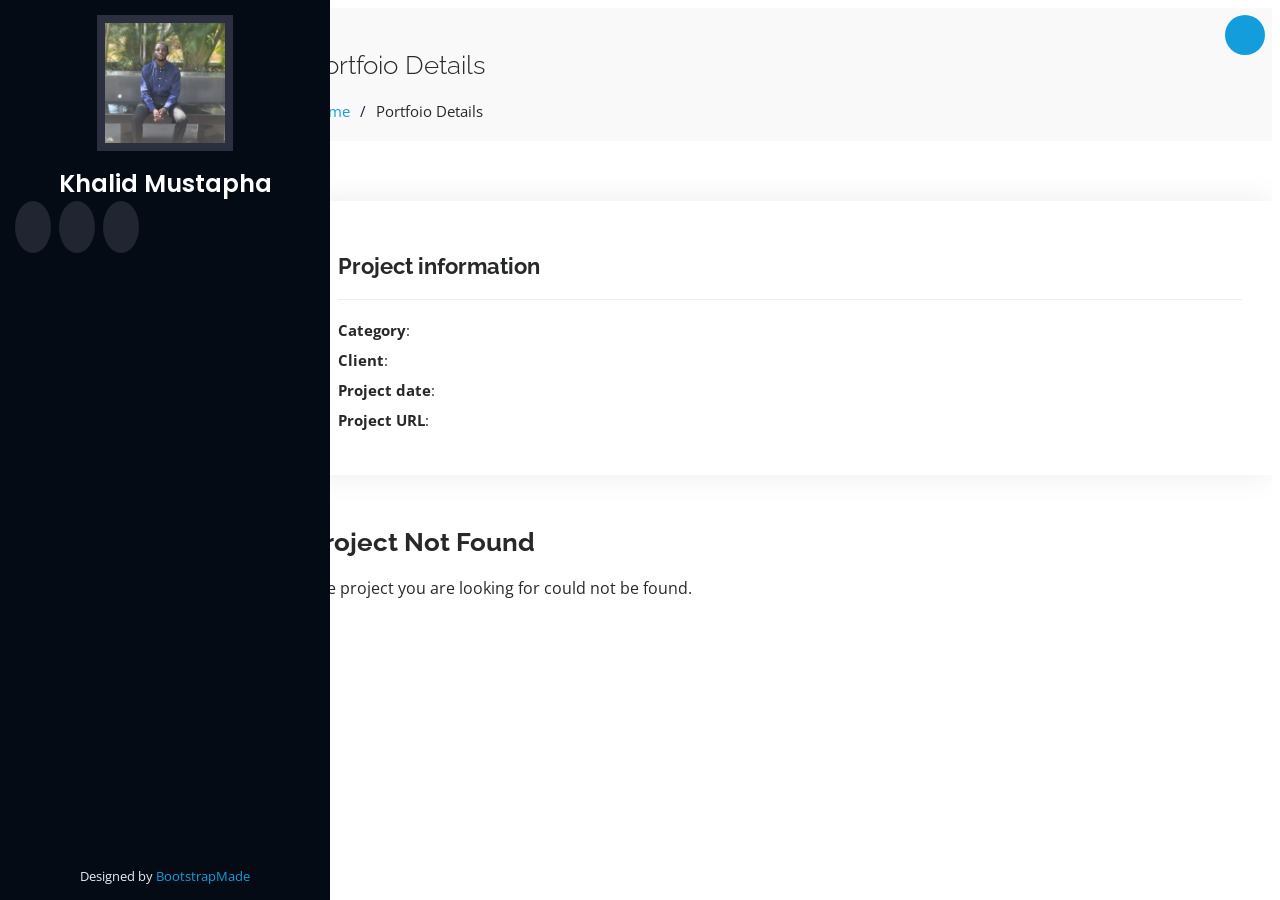
==== portfolio-details.html @ 688c9799 "Updated portfolio" ====
<!DOCTYPE html>
<html lang="en">

<head>
  <meta charset="utf-8">
  <meta content="width=device-width, initial-scale=1.0" name="viewport">

  <title>Project | Khalid Mustapha</title>
  <!-- Primary Meta Tags -->
<meta name="description" content="Khalid Mustapha — Website Developer specializing in PHP, JavaScript, MySQL, Laravel, and modern web applications. Explore my portfolio and selected projects.">
<meta name="keywords" content="Khalid Mustapha, web developer, website developer, PHP developer, JavaScript developer, Laravel developer, MySQL developer, backend developer, web development, Nigeria">
<meta name="author" content="Khalid Mustapha">
<meta name="robots" content="index, follow">
<meta name="theme-color" content="#149ddd">

<!-- Canonical URL -->
<link rel="canonical" href="https://khalid-mustapha.netlify.app/">

<!-- Open Graph / Facebook -->
<meta property="og:type" content="website">
<meta property="og:title" content="Khalid Mustapha | Website Developer">
<meta property="og:description" content="Explore the portfolio and selected projects of Khalid Mustapha, a website developer specializing in PHP, JavaScript, MySQL and modern web applications.">
<meta property="og:url" content="https://khalid-mustapha.netlify.app/">
<meta property="og:image" content="https://khalid-mustapha.netlify.app/assets/img/portfolio/Kheem_home.jpg">
<meta property="og:site_name" content="Khalid Mustapha">

<!-- Twitter / X -->
<meta name="twitter:card" content="summary_large_image">
<meta name="twitter:title" content="Khalid Mustapha | Website Developer">
<meta name="twitter:description" content="Explore my portfolio and selected web development projects.">
<meta name="twitter:image" content="https://khalid-mustapha.netlify.app/assets/img/portfolio/Kheem_home.jpg">
<meta name="twitter:creator" content="@KhalidDMusty">
  <!-- Favicons -->
  <link href="assets/img/letter-k.png" rel="icon">

  <!-- Google Fonts -->
  <link href="https://fonts.googleapis.com/css?family=Open+Sans:300,300i,400,400i,600,600i,700,700i|Raleway:300,300i,400,400i,500,500i,600,600i,700,700i|Poppins:300,300i,400,400i,500,500i,600,600i,700,700i" rel="stylesheet">

  <!-- Vendor CSS Files -->
  <link href="assets/vendor/aos/aos.css" rel="stylesheet">
  <link href="assets/vendor/bootstrap/css/bootstrap.min.css" rel="stylesheet">
  <link href="assets/vendor/bootstrap-icons/bootstrap-icons.css" rel="stylesheet">
  <link href="assets/vendor/boxicons/css/boxicons.min.css" rel="stylesheet">
  <link href="assets/vendor/glightbox/css/glightbox.min.css" rel="stylesheet">
  <link href="assets/vendor/swiper/swiper-bundle.min.css" rel="stylesheet">

  <!-- Template Main CSS File -->
  <link href="assets/css/style.css" rel="stylesheet">

</head>

<body>

  <!-- ======= Mobile nav toggle button ======= -->
  <i class="bi bi-list mobile-nav-toggle d-xl-none"></i>

  <!-- ======= Header ======= -->
  <header id="header">
    <div class="d-flex flex-column">

      <div class="profile">
        <img src="DP.jpg" alt="Profile photo" class="img-fluid rounded-circle">
        <h1 class="text-light"><a href="index.html">Khalid Mustapha</a></h1>
        <div class="social-links mt-3 text-center">
          <a href="https://x.com/KhalidDMusty" class="twitter"><i class="bx bxl-twitter"></i></a>
          <a href="https://www.linkedin.com/in/khalid-mustapha" class="linkedin"><i class="bx bxl-linkedin"></i></a>
          <a href="https://github.com/That-weird-kid" class="github"><i class="bx bxl-github"></i></a>
        </div>
      </div>

      
    </div>
  </header><!-- End Header -->

  <main id="main">

    <!-- ======= Breadcrumbs ======= -->
    <section id="breadcrumbs" class="breadcrumbs">
      <div class="container">

        <div class="d-flex justify-content-between align-items-center">
          <h2>Portfoio Details</h2>
          <ol>
            <li><a href="index.html">Home</a></li>
            <li>Portfoio Details</li>
          </ol>
        </div>

      </div>
    </section><!-- End Breadcrumbs -->

    <!-- ======= Portfolio Details Section ======= -->
      <section id="portfolio-details" class="portfolio-details">

  <div class="container">

    <div class="row gy-4">

      <!-- Project Images -->
      <div class="col-lg-8">

        <div class="portfolio-details-slider swiper">

          <div id="project-images"
               class="swiper-wrapper align-items-center">
            <!-- Images inserted by JavaScript -->
          </div>

          <div class="swiper-pagination"></div>

        </div>

      </div>
      <!-- End Project Images -->


      <!-- Project Information -->
      <div class="col-lg-4">

        <div class="portfolio-info">

          <h3>Project information</h3>

          <ul>
            <li>
              <strong>Category</strong>:
              <span id="project-category"></span>
            </li>

            <li>
              <strong>Client</strong>:
              <span id="project-client"></span>
            </li>

            <li>
              <strong>Project date</strong>:
              <span id="project-date"></span>
            </li>

            <li>
              <strong>Project URL</strong>:
              <a id="project-url"
                 href="#"
                 target="_blank"
                 rel="noopener noreferrer">
              </a>
            </li>
          </ul>

        </div>


        <div class="portfolio-description">

          <h2 id="project-title"></h2>

          <p id="project-description"></p>

        </div>

      </div>
      <!-- End Project Information -->

    </div>

  </div>

</section>
    <!-- End Portfolio Details Section -->

  </main><!-- End #main -->

  <!-- ======= Footer ======= -->
  <footer id="footer">
    <div class="container">
      
      <div class="credits">
        <!-- All the links in the footer should remain intact. -->
        <!-- You can delete the links only if you purchased the pro version. -->
        <!-- Licensing information: https://bootstrapmade.com/license/ -->
        <!-- Purchase the pro version with working PHP/AJAX contact form: https://bootstrapmade.com/iportfolio-bootstrap-portfolio-websites-template/ -->
        Designed by <a href="https://bootstrapmade.com/">BootstrapMade</a>
      </div>
    </div>
  </footer><!-- End  Footer -->

  <a href="#" class="back-to-top d-flex align-items-center justify-content-center"><i class="bi bi-arrow-up-short"></i></a>

  <!-- Vendor JS Files -->
  <script src="assets/vendor/purecounter/purecounter_vanilla.js"></script>
  <script src="assets/vendor/aos/aos.js"></script>
  <script src="assets/vendor/bootstrap/js/bootstrap.bundle.min.js"></script>
  <script src="assets/vendor/glightbox/js/glightbox.min.js"></script>
  <script src="assets/vendor/isotope-layout/isotope.pkgd.min.js"></script>
  <script src="assets/vendor/swiper/swiper-bundle.min.js"></script>
  <script src="assets/vendor/typed.js/typed.min.js"></script>
  <script src="assets/vendor/waypoints/noframework.waypoints.js"></script>
  <script src="assets/vendor/php-email-form/validate.js"></script>

  <script src="assets/js/project.js"></script>
  <script src="assets/js/portfolio-details.js"></script>
  <!-- Template Main JS File -->
  <script src="assets/js/main.js"></script>

</body>

</html>
---- assets/css/style.css ----
/**
* Template Name: iPortfolio
* Updated: Mar 10 2023 with Bootstrap v5.2.3
* Template URL: https://bootstrapmade.com/iportfolio-bootstrap-portfolio-websites-template/
* Author: BootstrapMade.com
* License: https://bootstrapmade.com/license/
*/

/*--------------------------------------------------------------
# General
--------------------------------------------------------------*/
body {
  font-family: "Open Sans", sans-serif;
  color: #272829;
}

a {
  color: #149ddd;
  text-decoration: none;
}

a:hover {
  color: #37b3ed;
  text-decoration: none;
}

h1,
h2,
h3,
h4,
h5,
h6 {
  font-family: "Raleway", sans-serif;
}

/*--------------------------------------------------------------
# Back to top button
--------------------------------------------------------------*/
.back-to-top {
  position: fixed;
  visibility: hidden;
  opacity: 0;
  right: 15px;
  bottom: 15px;
  z-index: 996;
  background: #149ddd;
  width: 40px;
  height: 40px;
  border-radius: 50px;
  transition: all 0.4s;
}

.back-to-top i {
  font-size: 28px;
  color: #fff;
  line-height: 0;
}

.back-to-top:hover {
  background: #2eafec;
  color: #fff;
}

.back-to-top.active {
  visibility: visible;
  opacity: 1;
}

/*--------------------------------------------------------------
# Header
--------------------------------------------------------------*/
#header {
  position: fixed;
  top: 0;
  left: 0;
  bottom: 0;
  width: 300px;
  transition: all ease-in-out 0.5s;
  z-index: 9997;
  transition: all 0.5s;
  padding: 0 15px;
  background: #040b14;
  overflow-y: auto;
}

#header .profile img {
  margin: 15px auto;
  display: block;
  width: 120px;
  border: 8px solid #2c2f3f;
}

#header .profile h1 {
  font-size: 24px;
  margin: 0;
  padding: 0;
  font-weight: 600;
  -moz-text-align-last: center;
  text-align-last: center;
  font-family: "Poppins", sans-serif;
}

#header .profile h1 a,
#header .profile h1 a:hover {
  color: #fff;
  text-decoration: none;
}

#header .profile .social-links a {
  font-size: 18px;
  display: inline-block;
  background: #212431;
  color: #fff;
  line-height: 1;
  padding: 8px 0;
  margin-right: 4px;
  border-radius: 50%;
  text-align: center;
  width: 36px;
  height: 36px;
  transition: 0.3s;
}

#header .profile .social-links a:hover {
  background: #149ddd;
  color: #fff;
  text-decoration: none;
}

#main {
  margin-left: 300px;
}

@media (max-width: 1199px) {
  #header {
    left: -300px;
  }

  #main {
    margin-left: 0;
  }
}

/*--------------------------------------------------------------
# Navigation Menu
--------------------------------------------------------------*/
/* Desktop Navigation */
.nav-menu {
  padding: 30px 0 0 0;
}

.nav-menu * {
  margin: 0;
  padding: 0;
  list-style: none;
}

.nav-menu>ul>li {
  position: relative;
  white-space: nowrap;
}

.nav-menu a,
.nav-menu a:focus {
  display: flex;
  align-items: center;
  color: #a8a9b4;
  padding: 12px 15px;
  margin-bottom: 8px;
  transition: 0.3s;
  font-size: 15px;
}

.nav-menu a i,
.nav-menu a:focus i {
  font-size: 24px;
  padding-right: 8px;
  color: #6f7180;
}

.nav-menu a:hover,
.nav-menu .active,
.nav-menu .active:focus,
.nav-menu li:hover>a {
  text-decoration: none;
  color: #fff;
}

.nav-menu a:hover i,
.nav-menu .active i,
.nav-menu .active:focus i,
.nav-menu li:hover>a i {
  color: #149ddd;
}

/* Mobile Navigation */
.mobile-nav-toggle {
  position: fixed;
  right: 15px;
  top: 15px;
  z-index: 9998;
  border: 0;
  font-size: 24px;
  transition: all 0.4s;
  outline: none !important;
  background-color: #149ddd;
  color: #fff;
  width: 40px;
  height: 40px;
  display: inline-flex;
  align-items: center;
  justify-content: center;
  line-height: 0;
  border-radius: 50px;
  cursor: pointer;
}

.mobile-nav-active {
  overflow: hidden;
}

.mobile-nav-active #header {
  left: 0;
}

/*--------------------------------------------------------------
# Hero Section
--------------------------------------------------------------*/
#hero {
  width: 100%;
  height: 100vh;
  background: url("../img/setup2.jpg") top center;
  background-size: cover;
}

#hero:before {
  content: "";
  background: rgba(5, 13, 24, 0.3);
  position: absolute;
  bottom: 0;
  top: 0;
  left: 0;
  right: 0;
  z-index: 1;
}

#hero .hero-container {
  position: relative;
  z-index: 2;
  min-width: 300px;
}

#hero h1 {
  margin: 0 0 10px 0;
  font-size: 64px;
  font-weight: 700;
  line-height: 56px;
  color: #fff;
}

#hero p {
  color: #fff;
  margin-bottom: 50px;
  font-size: 26px;
  font-family: "Poppins", sans-serif;
}

#hero p span {
  color: #fff;
  padding-bottom: 4px;
  letter-spacing: 1px;
  border-bottom: 3px solid #149ddd;
}

@media (min-width: 1024px) {
  #hero {
    background-attachment: fixed;
  }
}

@media (max-width: 768px) {
  #hero h1 {
    font-size: 28px;
    line-height: 36px;
  }

  #hero h2 {
    font-size: 18px;
    line-height: 24px;
    margin-bottom: 30px;
  }
}

/*--------------------------------------------------------------
# Sections General
--------------------------------------------------------------*/
section {
  padding: 60px 0;
  overflow: hidden;
}

.section-bg {
  background: #f5f8fd;
}

.section-title {
  padding-bottom: 30px;
}

.section-title h2 {
  font-size: 32px;
  font-weight: bold;
  margin-bottom: 20px;
  padding-bottom: 20px;
  position: relative;
  color: #173b6c;
}

.section-title h2::after {
  content: "";
  position: absolute;
  display: block;
  width: 50px;
  height: 3px;
  background: #149ddd;
  bottom: 0;
  left: 0;
}

.section-title p {
  margin-bottom: 0;
}

/*--------------------------------------------------------------
# About
--------------------------------------------------------------*/
.about .content h3 {
  font-weight: 700;
  font-size: 26px;
  color: #173b6c;
}

.about .content ul {
  list-style: none;
  padding: 0;
}

.about .content ul li {
  margin-bottom: 20px;
  display: flex;
  align-items: center;
}

.about .content ul strong {
  margin-right: 10px;
}

.about .content ul i {
  font-size: 16px;
  margin-right: 5px;
  color: #149ddd;
  line-height: 0;
}

.about .content p:last-child {
  margin-bottom: 0;
}

/*--------------------------------------------------------------
# Facts
--------------------------------------------------------------*/
.facts {
  padding-bottom: 30px;
}

.facts .count-box {
  padding: 30px;
  width: 100%;
}

.facts .count-box i {
  display: block;
  font-size: 44px;
  color: #149ddd;
  float: left;
  line-height: 0;
}

.facts .count-box span {
  font-size: 48px;
  line-height: 40px;
  display: block;
  font-weight: 700;
  color: #050d18;
  margin-left: 60px;
}

.facts .count-box p {
  padding: 15px 0 0 0;
  margin: 0 0 0 60px;
  font-family: "Raleway", sans-serif;
  font-size: 14px;
  color: #122f57;
}

.facts .count-box a {
  font-weight: 600;
  display: block;
  margin-top: 20px;
  color: #122f57;
  font-size: 15px;
  font-family: "Poppins", sans-serif;
  transition: ease-in-out 0.3s;
}

.facts .count-box a:hover {
  color: #1f5297;
}

/*--------------------------------------------------------------
# Akills
--------------------------------------------------------------*/
.skills .progress {
  height: 60px;
  display: block;
  background: none;
  border-radius: 0;
}

.skills .progress .skill {
  padding: 0;
  margin: 0 0 6px 0;
  text-transform: uppercase;
  display: block;
  font-weight: 600;
  font-family: "Poppins", sans-serif;
  color: #050d18;
}

.skills .progress .skill .val {
  float: right;
  font-style: normal;
}

.skills .progress-bar-wrap {
  background: #dce8f8;
  height: 10px;
}

.skills .progress-bar {
  width: 1px;
  height: 10px;
  transition: 0.9s;
  background-color: #149ddd;
}

/*--------------------------------------------------------------
# Resume
--------------------------------------------------------------*/
.resume .resume-title {
  font-size: 26px;
  font-weight: 700;
  margin-top: 20px;
  margin-bottom: 20px;
  color: #050d18;
}

.resume .resume-item {
  padding: 0 0 20px 20px;
  margin-top: -2px;
  border-left: 2px solid #1f5297;
  position: relative;
}

.resume .resume-item h4 {
  line-height: 18px;
  font-size: 18px;
  font-weight: 600;
  text-transform: uppercase;
  font-family: "Poppins", sans-serif;
  color: #050d18;
  margin-bottom: 10px;
}

.resume .resume-item h5 {
  font-size: 16px;
  background: #e4edf9;
  padding: 5px 15px;
  display: inline-block;
  font-weight: 600;
  margin-bottom: 10px;
}

.resume .resume-item ul {
  padding-left: 20px;
}

.resume .resume-item ul li {
  padding-bottom: 10px;
}

.resume .resume-item:last-child {
  padding-bottom: 0;
}

.resume .resume-item::before {
  content: "";
  position: absolute;
  width: 16px;
  height: 16px;
  border-radius: 50px;
  left: -9px;
  top: 0;
  background: #fff;
  border: 2px solid #1f5297;
}

/*--------------------------------------------------------------
# Portfolio
--------------------------------------------------------------*/
.portfolio .portfolio-item {
  margin-bottom: 30px;
}

.portfolio #portfolio-flters {
  padding: 0;
  margin: 0 auto 35px auto;
  list-style: none;
  text-align: center;
  background: #fff;
  border-radius: 50px;
  padding: 2px 15px;
}

.portfolio #portfolio-flters li {
  cursor: pointer;
  display: inline-block;
  padding: 10px 15px 8px 15px;
  font-size: 14px;
  font-weight: 600;
  line-height: 1;
  text-transform: uppercase;
  color: #272829;
  margin-bottom: 5px;
  transition: all 0.3s ease-in-out;
}

.portfolio #portfolio-flters li:hover,
.portfolio #portfolio-flters li.filter-active {
  color: #149ddd;
}

.portfolio #portfolio-flters li:last-child {
  margin-right: 0;
}

.portfolio .portfolio-wrap {
  transition: 0.3s;
  position: relative;
  overflow: hidden;
  z-index: 1;
}

.portfolio .portfolio-wrap::before {
  content: "";
  background: rgba(255, 255, 255, 0.5);
  position: absolute;
  left: 0;
  right: 0;
  top: 0;
  bottom: 0;
  transition: all ease-in-out 0.3s;
  z-index: 2;
  opacity: 0;
}

.portfolio .portfolio-wrap .portfolio-links {
  opacity: 1;
  left: 0;
  right: 0;
  bottom: -60px;
  z-index: 3;
  position: absolute;
  transition: all ease-in-out 0.3s;
  display: flex;
  justify-content: center;
}

.portfolio .portfolio-wrap .portfolio-links a {
  color: #fff;
  font-size: 28px;
  text-align: center;
  background: rgba(20, 157, 221, 0.75);
  transition: 0.3s;
  width: 50%;
}

.portfolio .portfolio-wrap .portfolio-links a:hover {
  background: rgba(20, 157, 221, 0.95);
}

.portfolio .portfolio-wrap .portfolio-links a+a {
  border-left: 1px solid #37b3ed;
}

.portfolio .portfolio-wrap:hover::before {
  top: 0;
  left: 0;
  right: 0;
  bottom: 0;
  opacity: 1;
}

.portfolio .portfolio-wrap:hover .portfolio-links {
  opacity: 1;
  bottom: 0;
}

/*--------------------------------------------------------------
# Portfolio Details
--------------------------------------------------------------*/
.portfolio-details {
  padding-top: 40px;
}

.portfolio-details .portfolio-details-slider img {
  width: 100%;
}

.portfolio-details .portfolio-details-slider .swiper-pagination {
  margin-top: 20px;
  position: relative;
}

.portfolio-details .portfolio-details-slider .swiper-pagination .swiper-pagination-bullet {
  width: 12px;
  height: 12px;
  background-color: #fff;
  opacity: 1;
  border: 1px solid #149ddd;
}

.portfolio-details .portfolio-details-slider .swiper-pagination .swiper-pagination-bullet-active {
  background-color: #149ddd;
}

.portfolio-details .portfolio-info {
  padding: 30px;
  box-shadow: 0px 0 30px rgba(5, 13, 24, 0.08);
}

.portfolio-details .portfolio-info h3 {
  font-size: 22px;
  font-weight: 700;
  margin-bottom: 20px;
  padding-bottom: 20px;
  border-bottom: 1px solid #eee;
}

.portfolio-details .portfolio-info ul {
  list-style: none;
  padding: 0;
  font-size: 15px;
}

.portfolio-details .portfolio-info ul li+li {
  margin-top: 10px;
}

.portfolio-details .portfolio-description {
  padding-top: 30px;
}

.portfolio-details .portfolio-description h2 {
  font-size: 26px;
  font-weight: 700;
  margin-bottom: 20px;
}

.portfolio-details .portfolio-description p {
  padding: 0;
}

/*--------------------------------------------------------------
# Services
--------------------------------------------------------------*/
.services .icon-box {
  margin-bottom: 20px;
}

.services .icon {
  float: left;
  display: flex;
  align-items: center;
  justify-content: center;
  width: 54px;
  height: 54px;
  background: #149ddd;
  border-radius: 50%;
  transition: 0.5s;
  border: 1px solid #149ddd;
}

.services .icon i {
  color: #fff;
  font-size: 24px;
  line-height: 0;
}

.services .icon-box:hover .icon {
  background: #fff;
}

.services .icon-box:hover .icon i {
  color: #149ddd;
}

.services .title {
  margin-left: 80px;
  font-weight: 700;
  margin-bottom: 15px;
  font-size: 18px;
}

.services .title a {
  color: #343a40;
}

.services .title a:hover {
  color: #149ddd;
}

.services .description {
  margin-left: 80px;
  line-height: 24px;
  font-size: 14px;
}

/*--------------------------------------------------------------
# Testimonials
--------------------------------------------------------------*/
.testimonials .testimonials-carousel,
.testimonials .testimonials-slider {
  overflow: hidden;
}

.testimonials .testimonial-item {
  box-sizing: content-box;
  text-align: center;
  min-height: 320px;
}

.testimonials .testimonial-item .testimonial-img {
  width: 90px;
  border-radius: 50%;
  margin: 0 auto;
}

.testimonials .testimonial-item h3 {
  font-size: 18px;
  font-weight: bold;
  margin: 10px 0 5px 0;
  color: #111;
}

.testimonials .testimonial-item h4 {
  font-size: 14px;
  color: #999;
  margin: 0;
}

.testimonials .testimonial-item .quote-icon-left,
.testimonials .testimonial-item .quote-icon-right {
  color: #c3e8fa;
  font-size: 26px;
}

.testimonials .testimonial-item .quote-icon-left {
  display: inline-block;
  left: -5px;
  position: relative;
}

.testimonials .testimonial-item .quote-icon-right {
  display: inline-block;
  right: -5px;
  position: relative;
  top: 10px;
}

.testimonials .testimonial-item p {
  font-style: italic;
  margin: 0 15px 15px 15px;
  padding: 20px;
  background: #fff;
  position: relative;
  margin-bottom: 35px;
  border-radius: 6px;
  box-shadow: 0px 2px 15px rgba(0, 0, 0, 0.1);
}

.testimonials .testimonial-item p::after {
  content: "";
  width: 0;
  height: 0;
  border-top: 20px solid #fff;
  border-right: 20px solid transparent;
  border-left: 20px solid transparent;
  position: absolute;
  bottom: -20px;
  left: calc(50% - 20px);
}

.testimonials .swiper-pagination {
  margin-top: 20px;
  position: relative;
}

.testimonials .swiper-pagination .swiper-pagination-bullet {
  width: 12px;
  height: 12px;
  background-color: #fff;
  opacity: 1;
  border: 1px solid #149ddd;
}

.testimonials .swiper-pagination .swiper-pagination-bullet-active {
  background-color: #149ddd;
}

/*--------------------------------------------------------------
# Contact
--------------------------------------------------------------*/
.contact {
  padding-bottom: 130px;
}

.contact .info {
  padding: 30px;
  background: #fff;
  width: 100%;
  box-shadow: 0 0 24px 0 rgba(0, 0, 0, 0.12);
}

.contact .info i {
  font-size: 20px;
  color: #149ddd;
  float: left;
  width: 44px;
  height: 44px;
  background: #dff3fc;
  display: flex;
  justify-content: center;
  align-items: center;
  border-radius: 50px;
  transition: all 0.3s ease-in-out;
}

.contact .info h4 {
  padding: 0 0 0 60px;
  font-size: 22px;
  font-weight: 600;
  margin-bottom: 5px;
  color: #050d18;
}

.contact .info p {
  padding: 0 0 10px 60px;
  margin-bottom: 20px;
  font-size: 14px;
  color: #173b6c;
}

.contact .info .email p {
  padding-top: 5px;
}

.contact .info .social-links {
  padding-left: 60px;
}

.contact .info .social-links a {
  font-size: 18px;
  display: inline-block;
  background: #333;
  color: #fff;
  line-height: 1;
  padding: 8px 0;
  border-radius: 50%;
  text-align: center;
  width: 36px;
  height: 36px;
  transition: 0.3s;
  margin-right: 10px;
}

.contact .info .social-links a:hover {
  background: #149ddd;
  color: #fff;
}

.contact .info .email:hover i,
.contact .info .address:hover i,
.contact .info .phone:hover i {
  background: #149ddd;
  color: #fff;
}

.contact .php-email-form {
  width: 100%;
  padding: 30px;
  background: #fff;
  box-shadow: 0 0 24px 0 rgba(0, 0, 0, 0.12);
}

.contact .php-email-form .form-group {
  padding-bottom: 8px;
}

.contact .php-email-form .validate {
  display: none;
  color: red;
  margin: 0 0 15px 0;
  font-weight: 400;
  font-size: 13px;
}

.contact .php-email-form .error-message {
  display: none;
  color: #fff;
  background: #ed3c0d;
  text-align: left;
  padding: 15px;
  font-weight: 600;
}

.contact .php-email-form .error-message br+br {
  margin-top: 25px;
}

.contact .php-email-form .sent-message {
  display: none;
  color: #fff;
  background: #18d26e;
  text-align: center;
  padding: 15px;
  font-weight: 600;
}

.contact .php-email-form .loading {
  display: none;
  background: #fff;
  text-align: center;
  padding: 15px;
}

.contact .php-email-form .loading:before {
  content: "";
  display: inline-block;
  border-radius: 50%;
  width: 24px;
  height: 24px;
  margin: 0 10px -6px 0;
  border: 3px solid #18d26e;
  border-top-color: #eee;
  animation: animate-loading 1s linear infinite;
}

.contact .php-email-form .form-group {
  margin-bottom: 15px;
}

.contact .php-email-form label {
  padding-bottom: 8px;
}

.contact .php-email-form input,
.contact .php-email-form textarea {
  border-radius: 0;
  box-shadow: none;
  font-size: 14px;
}

.contact .php-email-form input {
  height: 44px;
}

.contact .php-email-form textarea {
  padding: 10px 15px;
}

.contact .php-email-form button[type=submit] {
  background: #149ddd;
  border: 0;
  padding: 10px 24px;
  color: #fff;
  transition: 0.4s;
  border-radius: 4px;
}

.contact .php-email-form button[type=submit]:hover {
  background: #37b3ed;
}

@keyframes animate-loading {
  0% {
    transform: rotate(0deg);
  }

  100% {
    transform: rotate(360deg);
  }
}

/*--------------------------------------------------------------
# Breadcrumbs
--------------------------------------------------------------*/
.breadcrumbs {
  padding: 20px 0;
  background: #f9f9f9;
}

.breadcrumbs h2 {
  font-size: 26px;
  font-weight: 300;
}

.breadcrumbs ol {
  display: flex;
  flex-wrap: wrap;
  list-style: none;
  padding: 0;
  margin: 0;
  font-size: 15px;
}

.breadcrumbs ol li+li {
  padding-left: 10px;
}

.breadcrumbs ol li+li::before {
  display: inline-block;
  padding-right: 10px;
  color: #0e2442;
  content: "/";
}

@media (max-width: 768px) {
  .breadcrumbs .d-flex {
    display: block !important;
  }

  .breadcrumbs ol {
    display: block;
  }

  .breadcrumbs ol li {
    display: inline-block;
  }
}

/*--------------------------------------------------------------
# Footer
--------------------------------------------------------------*/
#footer {
  padding: 15px;
  color: #f4f6fd;
  font-size: 14px;
  position: fixed;
  left: 0;
  bottom: 0;
  width: 300px;
  z-index: 9999;
  background: #040b14;
}

#footer .copyright {
  text-align: center;
}

#footer .credits {
  padding-top: 5px;
  text-align: center;
  font-size: 13px;
  color: #eaebf0;
}

@media (max-width: 1199px) {
  #footer {
    position: static;
    width: auto;
    padding-right: 20px 15px;
  }
}
.portfolio-content {
  overflow: hidden;
}

.portfolio-content img {
  width: 100%;
  height: 250px;
  object-fit: cover;
  display: block;
}
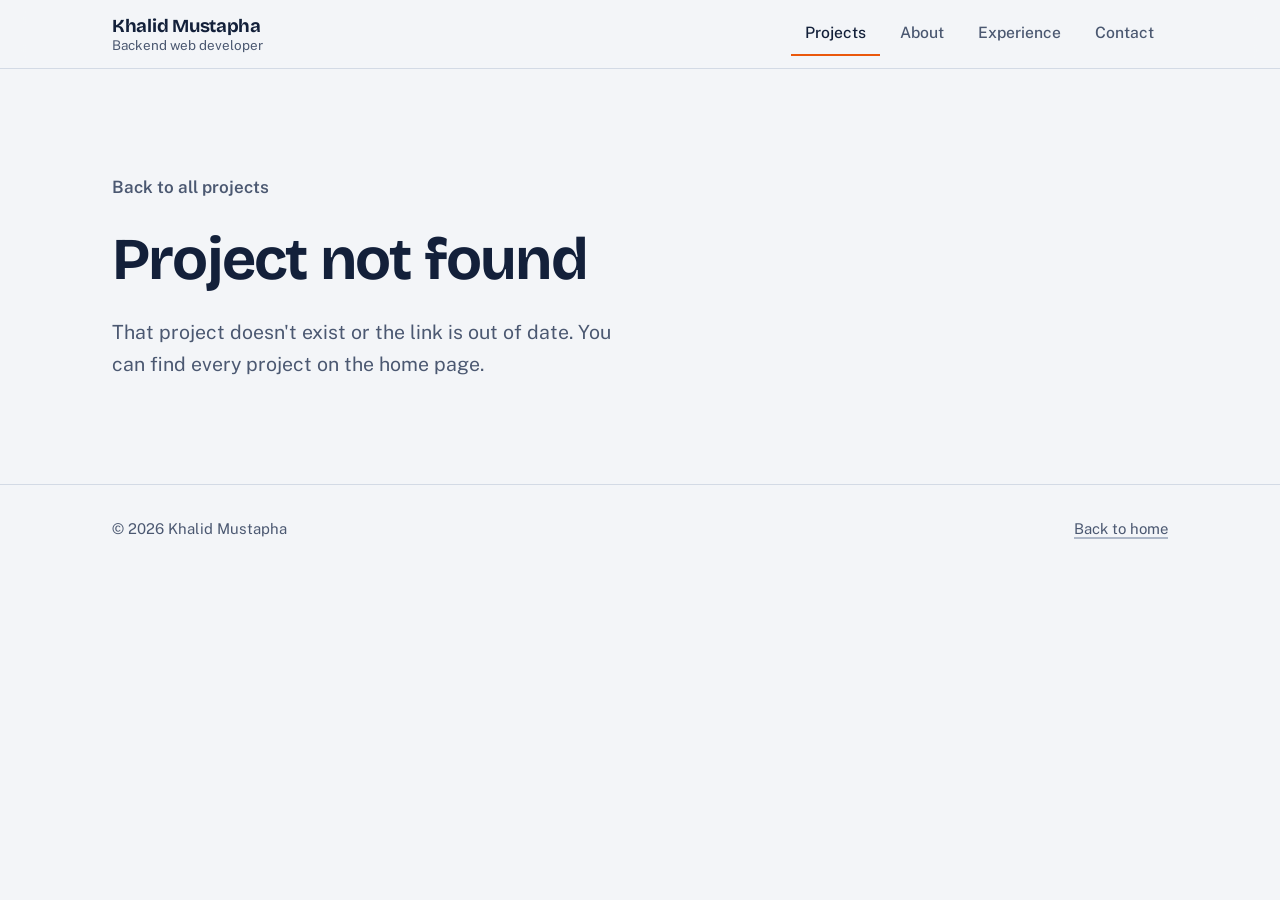
==== commit 0b8bad79: "Redesign the portfolio and update the project list Design - Replace the BootstrapMade iPortfolio sid" ====
--- a/portfolio-details.html
+++ b/portfolio-details.html
@@ -1,207 +1,81 @@
 <!DOCTYPE html>
-<html lang="en">
-
+<html lang="en" class="no-js">
 <head>
   <meta charset="utf-8">
-  <meta content="width=device-width, initial-scale=1.0" name="viewport">
+  <meta name="viewport" content="width=device-width, initial-scale=1">
+  <script>document.documentElement.className = "js";</script>
 
   <title>Project | Khalid Mustapha</title>
-  <!-- Primary Meta Tags -->
-<meta name="description" content="Khalid Mustapha — Website Developer specializing in PHP, JavaScript, MySQL, Laravel, and modern web applications. Explore my portfolio and selected projects.">
-<meta name="keywords" content="Khalid Mustapha, web developer, website developer, PHP developer, JavaScript developer, Laravel developer, MySQL developer, backend developer, web development, Nigeria">
-<meta name="author" content="Khalid Mustapha">
-<meta name="robots" content="index, follow">
-<meta name="theme-color" content="#149ddd">
+  <meta name="description" content="A project by Khalid Mustapha, backend web developer working with PHP, Laravel and MySQL.">
+  <meta name="author" content="Khalid Mustapha">
+  <meta name="robots" content="index, follow">
+  <meta name="theme-color" media="(prefers-color-scheme: light)" content="#f3f5f8">
+  <meta name="theme-color" media="(prefers-color-scheme: dark)" content="#0d1424">
+  <link rel="canonical" href="https://khalid-mustapha.netlify.app/">
 
-<!-- Canonical URL -->
-<link rel="canonical" href="https://khalid-mustapha.netlify.app/">
+  <meta property="og:type" content="website">
+  <meta property="og:site_name" content="Khalid Mustapha">
+  <meta property="og:title" content="Project | Khalid Mustapha">
+  <meta property="og:description" content="A project by Khalid Mustapha.">
+  <meta property="og:image" content="https://khalid-mustapha.netlify.app/DP.jpg">
+  <meta name="twitter:card" content="summary_large_image">
+  <meta name="twitter:image" content="https://khalid-mustapha.netlify.app/DP.jpg">
+  <meta name="twitter:creator" content="@KhalidDMusty">
 
-<!-- Open Graph / Facebook -->
-<meta property="og:type" content="website">
-<meta property="og:title" content="Khalid Mustapha | Website Developer">
-<meta property="og:description" content="Explore the portfolio and selected projects of Khalid Mustapha, a website developer specializing in PHP, JavaScript, MySQL and modern web applications.">
-<meta property="og:url" content="https://khalid-mustapha.netlify.app/">
-<meta property="og:image" content="https://khalid-mustapha.netlify.app/assets/img/portfolio/Kheem_home.jpg">
-<meta property="og:site_name" content="Khalid Mustapha">
-
-<!-- Twitter / X -->
-<meta name="twitter:card" content="summary_large_image">
-<meta name="twitter:title" content="Khalid Mustapha | Website Developer">
-<meta name="twitter:description" content="Explore my portfolio and selected web development projects.">
-<meta name="twitter:image" content="https://khalid-mustapha.netlify.app/assets/img/portfolio/Kheem_home.jpg">
-<meta name="twitter:creator" content="@KhalidDMusty">
-  <!-- Favicons -->
-  <link href="assets/img/letter-k.png" rel="icon">
-
-  <!-- Google Fonts -->
-  <link href="https://fonts.googleapis.com/css?family=Open+Sans:300,300i,400,400i,600,600i,700,700i|Raleway:300,300i,400,400i,500,500i,600,600i,700,700i|Poppins:300,300i,400,400i,500,500i,600,600i,700,700i" rel="stylesheet">
-
-  <!-- Vendor CSS Files -->
-  <link href="assets/vendor/aos/aos.css" rel="stylesheet">
-  <link href="assets/vendor/bootstrap/css/bootstrap.min.css" rel="stylesheet">
-  <link href="assets/vendor/bootstrap-icons/bootstrap-icons.css" rel="stylesheet">
-  <link href="assets/vendor/boxicons/css/boxicons.min.css" rel="stylesheet">
-  <link href="assets/vendor/glightbox/css/glightbox.min.css" rel="stylesheet">
-  <link href="assets/vendor/swiper/swiper-bundle.min.css" rel="stylesheet">
-
-  <!-- Template Main CSS File -->
-  <link href="assets/css/style.css" rel="stylesheet">
-
+  <link rel="icon" href="assets/img/letter-k.png">
+  <link rel="preload" href="assets/fonts/bricolage-grotesque-latin-wght-normal.woff2" as="font" type="font/woff2" crossorigin>
+  <link rel="preload" href="assets/fonts/public-sans-latin-wght-normal.woff2" as="font" type="font/woff2" crossorigin>
+  <link rel="stylesheet" href="assets/css/site.css">
 </head>
 
 <body>
+  <svg width="0" height="0" style="position:absolute" aria-hidden="true" focusable="false">
+    <symbol id="i-ext" viewBox="0 0 24 24"><path d="M14 4h6v6M20 4l-9 9M18 14v5a1 1 0 0 1-1 1H5a1 1 0 0 1-1-1V7a1 1 0 0 1 1-1h5"/></symbol>
+  </svg>
 
-  <!-- ======= Mobile nav toggle button ======= -->
-  <i class="bi bi-list mobile-nav-toggle d-xl-none"></i>
+  <a class="skip-link" href="#main">Skip to content</a>
 
-  <!-- ======= Header ======= -->
-  <header id="header">
-    <div class="d-flex flex-column">
+  <header class="site-header">
+    <div class="wrap header-inner no-js-wrap">
+      <a class="brand" href="index.html" aria-label="Khalid Mustapha, home">
+        <span class="brand-name">Khalid Mustapha</span>
+        <span class="brand-role">Backend web developer</span>
+      </a>
 
-      <div class="profile">
-        <img src="DP.jpg" alt="Profile photo" class="img-fluid rounded-circle">
-        <h1 class="text-light"><a href="index.html">Khalid Mustapha</a></h1>
-        <div class="social-links mt-3 text-center">
-          <a href="https://x.com/KhalidDMusty" class="twitter"><i class="bx bxl-twitter"></i></a>
-          <a href="https://www.linkedin.com/in/khalid-mustapha" class="linkedin"><i class="bx bxl-linkedin"></i></a>
-          <a href="https://github.com/That-weird-kid" class="github"><i class="bx bxl-github"></i></a>
-        </div>
-      </div>
+      <button class="nav-toggle" type="button" aria-expanded="false" aria-controls="site-nav">
+        <span class="bars" aria-hidden="true"></span>
+        <span>Menu</span>
+      </button>
 
-      
+      <nav class="site-nav" id="site-nav" aria-label="Main">
+        <ul>
+          <li><a href="index.html#projects" aria-current="page">Projects</a></li>
+          <li><a href="index.html#about">About</a></li>
+          <li><a href="index.html#experience">Experience</a></li>
+          <li><a href="index.html#contact">Contact</a></li>
+        </ul>
+      </nav>
     </div>
-  </header><!-- End Header -->
+  </header>
 
   <main id="main">
-
-    <!-- ======= Breadcrumbs ======= -->
-    <section id="breadcrumbs" class="breadcrumbs">
-      <div class="container">
-
-        <div class="d-flex justify-content-between align-items-center">
-          <h2>Portfoio Details</h2>
-          <ol>
-            <li><a href="index.html">Home</a></li>
-            <li>Portfoio Details</li>
-          </ol>
-        </div>
-
-      </div>
-    </section><!-- End Breadcrumbs -->
-
-    <!-- ======= Portfolio Details Section ======= -->
-      <section id="portfolio-details" class="portfolio-details">
-
-  <div class="container">
-
-    <div class="row gy-4">
-
-      <!-- Project Images -->
-      <div class="col-lg-8">
-
-        <div class="portfolio-details-slider swiper">
-
-          <div id="project-images"
-               class="swiper-wrapper align-items-center">
-            <!-- Images inserted by JavaScript -->
-          </div>
-
-          <div class="swiper-pagination"></div>
-
-        </div>
-
-      </div>
-      <!-- End Project Images -->
-
-
-      <!-- Project Information -->
-      <div class="col-lg-4">
-
-        <div class="portfolio-info">
-
-          <h3>Project information</h3>
-
-          <ul>
-            <li>
-              <strong>Category</strong>:
-              <span id="project-category"></span>
-            </li>
-
-            <li>
-              <strong>Client</strong>:
-              <span id="project-client"></span>
-            </li>
-
-            <li>
-              <strong>Project date</strong>:
-              <span id="project-date"></span>
-            </li>
-
-            <li>
-              <strong>Project URL</strong>:
-              <a id="project-url"
-                 href="#"
-                 target="_blank"
-                 rel="noopener noreferrer">
-              </a>
-            </li>
-          </ul>
-
-        </div>
-
-
-        <div class="portfolio-description">
-
-          <h2 id="project-title"></h2>
-
-          <p id="project-description"></p>
-
-        </div>
-
-      </div>
-      <!-- End Project Information -->
-
-    </div>
-
-  </div>
-
-</section>
-    <!-- End Portfolio Details Section -->
-
-  </main><!-- End #main -->
-
-  <!-- ======= Footer ======= -->
-  <footer id="footer">
-    <div class="container">
-      
-      <div class="credits">
-        <!-- All the links in the footer should remain intact. -->
-        <!-- You can delete the links only if you purchased the pro version. -->
-        <!-- Licensing information: https://bootstrapmade.com/license/ -->
-        <!-- Purchase the pro version with working PHP/AJAX contact form: https://bootstrapmade.com/iportfolio-bootstrap-portfolio-websites-template/ -->
-        Designed by <a href="https://bootstrapmade.com/">BootstrapMade</a>
+    <div class="section">
+      <div class="wrap" id="project-root">
+        <noscript>
+          <p class="lede">This page needs JavaScript to show project details. You can still see every project and its live link on the <a href="index.html#projects">home page</a>.</p>
+        </noscript>
       </div>
     </div>
-  </footer><!-- End  Footer -->
+  </main>
 
-  <a href="#" class="back-to-top d-flex align-items-center justify-content-center"><i class="bi bi-arrow-up-short"></i></a>
-
-  <!-- Vendor JS Files -->
-  <script src="assets/vendor/purecounter/purecounter_vanilla.js"></script>
-  <script src="assets/vendor/aos/aos.js"></script>
-  <script src="assets/vendor/bootstrap/js/bootstrap.bundle.min.js"></script>
-  <script src="assets/vendor/glightbox/js/glightbox.min.js"></script>
-  <script src="assets/vendor/isotope-layout/isotope.pkgd.min.js"></script>
-  <script src="assets/vendor/swiper/swiper-bundle.min.js"></script>
-  <script src="assets/vendor/typed.js/typed.min.js"></script>
-  <script src="assets/vendor/waypoints/noframework.waypoints.js"></script>
-  <script src="assets/vendor/php-email-form/validate.js"></script>
+  <footer class="site-footer">
+    <div class="wrap footer-inner">
+      <p>&copy; <span data-year>2026</span> Khalid Mustapha</p>
+      <p><a href="index.html">Back to home</a></p>
+    </div>
+  </footer>
 
   <script src="assets/js/project.js"></script>
-  <script src="assets/js/portfolio-details.js"></script>
-  <!-- Template Main JS File -->
-  <script src="assets/js/main.js"></script>
-
+  <script src="assets/js/site.js"></script>
 </body>
-
-</html>+</html>
--- a/assets/css/site.css
+++ b/assets/css/site.css
@@ -0,0 +1,904 @@
+/* Khalid Mustapha portfolio. Cool paper, navy ink, one safety-orange signal. */
+
+@font-face {
+  font-family: "Bricolage Grotesque";
+  src: url("../fonts/bricolage-grotesque-latin-wght-normal.woff2") format("woff2");
+  font-weight: 200 800;
+  font-style: normal;
+  font-display: swap;
+}
+@font-face {
+  font-family: "Public Sans";
+  src: url("../fonts/public-sans-latin-wght-normal.woff2") format("woff2");
+  font-weight: 100 900;
+  font-style: normal;
+  font-display: swap;
+}
+
+:root {
+  color-scheme: light dark;
+  --paper: #f3f5f8;
+  --surface: #ffffff;
+  --ink: #13203a;
+  --ink-2: #4b5871;
+  --rule: #d3dae5;
+  --rule-strong: #aeb8c8;
+  --signal: #c2410c;
+  --signal-fill: #ea580c;
+  --btn-bg: #13203a;
+  --btn-ink: #ffffff;
+  --btn-hover: #21355c;
+  --focus: #c2410c;
+  --font-display: "Bricolage Grotesque", "Segoe UI", system-ui, sans-serif;
+  --font-body: "Public Sans", "Segoe UI", system-ui, -apple-system, sans-serif;
+  --maxw: 1120px;
+  --gutter: clamp(18px, 4vw, 32px);
+  --header-h: 68px;
+}
+
+@media (prefers-color-scheme: dark) {
+  :root {
+    --paper: #0d1424;
+    --surface: #141d31;
+    --ink: #e8edf6;
+    --ink-2: #a9b5ca;
+    --rule: #263149;
+    --rule-strong: #3d4b68;
+    --signal: #ff9a5c;
+    --signal-fill: #ff8a4c;
+    --btn-bg: #e8edf6;
+    --btn-ink: #0d1424;
+    --btn-hover: #ffffff;
+    --focus: #ff9a5c;
+  }
+}
+
+*,
+*::before,
+*::after {
+  box-sizing: border-box;
+}
+
+html {
+  -webkit-text-size-adjust: 100%;
+  scroll-padding-top: calc(var(--header-h) + 16px);
+}
+@media (prefers-reduced-motion: no-preference) {
+  html {
+    scroll-behavior: smooth;
+  }
+}
+
+body {
+  margin: 0;
+  background: var(--paper);
+  color: var(--ink);
+  font-family: var(--font-body);
+  font-size: 1.0625rem;
+  line-height: 1.65;
+  -webkit-font-smoothing: antialiased;
+  text-rendering: optimizeLegibility;
+}
+
+img {
+  display: block;
+  max-width: 100%;
+  height: auto;
+}
+
+h1,
+h2,
+h3,
+h4 {
+  margin: 0;
+  font-family: var(--font-display);
+  font-weight: 700;
+  letter-spacing: -0.02em;
+  line-height: 1.12;
+  text-wrap: balance;
+}
+h1 {
+  font-size: clamp(2.15rem, 5.2vw, 3.7rem);
+  letter-spacing: -0.03em;
+  line-height: 1.06;
+}
+h2 {
+  font-size: clamp(1.65rem, 3.2vw, 2.25rem);
+}
+h3 {
+  font-size: 1.3rem;
+  letter-spacing: -0.015em;
+}
+h4 {
+  font-size: 1.02rem;
+  letter-spacing: -0.005em;
+}
+p {
+  margin: 0 0 1em;
+}
+
+a {
+  color: inherit;
+  text-decoration-color: var(--rule-strong);
+  text-underline-offset: 3px;
+  text-decoration-thickness: 1.5px;
+}
+a:hover {
+  text-decoration-color: var(--signal-fill);
+}
+
+:focus-visible {
+  outline: 3px solid var(--focus);
+  outline-offset: 3px;
+  border-radius: 3px;
+}
+
+.skip-link {
+  position: absolute;
+  left: 12px;
+  top: -80px;
+  z-index: 100;
+  padding: 10px 16px;
+  background: var(--btn-bg);
+  color: var(--btn-ink);
+  border-radius: 6px;
+  font-weight: 600;
+  text-decoration: none;
+}
+.skip-link:focus {
+  top: 12px;
+}
+
+.visually-hidden {
+  position: absolute;
+  width: 1px;
+  height: 1px;
+  margin: -1px;
+  padding: 0;
+  overflow: hidden;
+  clip: rect(0, 0, 0, 0);
+  white-space: nowrap;
+  border: 0;
+}
+
+.icon {
+  width: 1em;
+  height: 1em;
+  flex: none;
+  fill: none;
+  stroke: currentColor;
+  stroke-width: 2;
+  stroke-linecap: round;
+  stroke-linejoin: round;
+}
+
+.wrap {
+  width: 100%;
+  max-width: var(--maxw);
+  margin-inline: auto;
+  padding-inline: var(--gutter);
+}
+
+/* ---------- Header ---------- */
+.site-header {
+  position: sticky;
+  top: 0;
+  z-index: 50;
+  background: color-mix(in srgb, var(--paper) 90%, transparent);
+  -webkit-backdrop-filter: blur(12px);
+  backdrop-filter: blur(12px);
+  border-bottom: 1px solid var(--rule);
+}
+.header-inner {
+  display: flex;
+  align-items: center;
+  justify-content: space-between;
+  gap: 20px;
+  min-height: var(--header-h);
+}
+.brand {
+  display: flex;
+  flex-direction: column;
+  line-height: 1.2;
+  text-decoration: none;
+}
+.brand-name {
+  font-family: var(--font-display);
+  font-weight: 700;
+  font-size: 1.15rem;
+  letter-spacing: -0.015em;
+}
+.brand-role {
+  color: var(--ink-2);
+  font-size: 0.84rem;
+}
+
+.site-nav ul {
+  display: flex;
+  align-items: center;
+  gap: 6px;
+  margin: 0;
+  padding: 0;
+  list-style: none;
+}
+.site-nav a {
+  display: block;
+  padding: 8px 14px;
+  font-size: 0.98rem;
+  font-weight: 500;
+  text-decoration: none;
+  border-bottom: 2px solid transparent;
+  color: var(--ink-2);
+}
+.site-nav a:hover {
+  color: var(--ink);
+}
+.site-nav a[aria-current="true"],
+.site-nav a[aria-current="page"] {
+  color: var(--ink);
+  border-bottom-color: var(--signal-fill);
+}
+
+.nav-toggle {
+  display: none;
+  align-items: center;
+  gap: 8px;
+  min-height: 44px;
+  padding: 0 14px;
+  border: 1.5px solid var(--rule-strong);
+  border-radius: 6px;
+  background: transparent;
+  color: var(--ink);
+  font: inherit;
+  font-size: 0.95rem;
+  font-weight: 600;
+  cursor: pointer;
+}
+.nav-toggle .bars,
+.nav-toggle .bars::before,
+.nav-toggle .bars::after {
+  display: block;
+  width: 16px;
+  height: 2px;
+  background: currentColor;
+  border-radius: 2px;
+}
+.nav-toggle .bars {
+  position: relative;
+}
+.nav-toggle .bars::before,
+.nav-toggle .bars::after {
+  content: "";
+  position: absolute;
+  left: 0;
+}
+.nav-toggle .bars::before {
+  top: -5px;
+}
+.nav-toggle .bars::after {
+  top: 5px;
+}
+
+@media (max-width: 820px) {
+  .js .nav-toggle {
+    display: inline-flex;
+  }
+  .js .site-nav {
+    display: none;
+    position: absolute;
+    top: 100%;
+    left: 0;
+    right: 0;
+    background: var(--paper);
+    border-bottom: 1px solid var(--rule);
+    padding: 8px var(--gutter) 16px;
+  }
+  .js .site-nav[data-open="true"] {
+    display: block;
+  }
+  .js .site-nav ul {
+    flex-direction: column;
+    align-items: stretch;
+    gap: 0;
+  }
+  .js .site-nav a {
+    padding: 14px 0;
+    border-bottom: 1px solid var(--rule);
+    font-size: 1.05rem;
+  }
+  .js .site-nav a[aria-current="true"],
+  .js .site-nav a[aria-current="page"] {
+    border-bottom-color: var(--rule);
+    color: var(--signal);
+  }
+  .no-js-wrap {
+    flex-wrap: wrap;
+  }
+}
+
+/* ---------- Buttons and links ---------- */
+.btn {
+  display: inline-flex;
+  align-items: center;
+  justify-content: center;
+  gap: 10px;
+  min-height: 48px;
+  padding: 0 22px;
+  border: 1.5px solid transparent;
+  border-radius: 6px;
+  font: inherit;
+  font-size: 1rem;
+  font-weight: 600;
+  line-height: 1.2;
+  text-decoration: none;
+  cursor: pointer;
+  transition:
+    background-color 0.15s,
+    border-color 0.15s,
+    color 0.15s;
+}
+.btn-primary {
+  background: var(--btn-bg);
+  color: var(--btn-ink);
+}
+.btn-primary:hover {
+  background: var(--btn-hover);
+}
+.btn-secondary {
+  border-color: var(--ink);
+  color: var(--ink);
+  background: transparent;
+}
+.btn-secondary:hover {
+  background: var(--surface);
+}
+.btn-sm {
+  min-height: 42px;
+  padding: 0 16px;
+  font-size: 0.96rem;
+}
+
+.text-link {
+  font-weight: 600;
+  text-decoration: none;
+  border-bottom: 2px solid var(--signal-fill);
+  padding-bottom: 1px;
+}
+.text-link:hover {
+  color: var(--signal);
+}
+
+/* ---------- Sections ---------- */
+.section {
+  padding-block: clamp(56px, 9vw, 104px);
+}
+.section + .section {
+  border-top: 1px solid var(--rule);
+}
+.section-head {
+  max-width: 62ch;
+  margin-bottom: clamp(32px, 5vw, 52px);
+}
+.section-head h2 {
+  margin-bottom: 14px;
+}
+.section-head p {
+  margin: 0;
+  color: var(--ink-2);
+}
+
+/* ---------- Hero ---------- */
+.hero {
+  padding-block: clamp(48px, 8vw, 96px) clamp(8px, 2vw, 24px);
+}
+.hero-grid {
+  display: grid;
+  grid-template-columns: minmax(0, 1.35fr) minmax(0, 0.65fr);
+  gap: clamp(36px, 7vw, 88px);
+  align-items: center;
+}
+.hero h1 {
+  max-width: 17ch;
+}
+.lede {
+  max-width: 56ch;
+  margin: 24px 0 0;
+  font-size: clamp(1.08rem, 1.6vw, 1.22rem);
+  color: var(--ink-2);
+}
+.hero-actions {
+  display: flex;
+  flex-wrap: wrap;
+  gap: 12px;
+  margin-top: 34px;
+}
+.availability {
+  display: flex;
+  align-items: center;
+  gap: 10px;
+  margin: 26px 0 0;
+  color: var(--ink-2);
+  font-size: 0.96rem;
+}
+.availability::before {
+  content: "";
+  width: 9px;
+  height: 9px;
+  border-radius: 50%;
+  background: var(--signal-fill);
+  flex: none;
+}
+
+/* Crop marks, like the corners of a drawing sheet */
+.portrait {
+  position: relative;
+  justify-self: end;
+  width: 100%;
+  max-width: 380px;
+}
+.portrait img {
+  width: 100%;
+  aspect-ratio: 4 / 5;
+  object-fit: cover;
+  object-position: 50% 18%;
+  border-radius: 3px;
+  background: var(--rule);
+}
+.portrait::before,
+.portrait::after {
+  content: "";
+  position: absolute;
+  width: 30px;
+  height: 30px;
+  border: 2.5px solid var(--signal-fill);
+  pointer-events: none;
+}
+.portrait::before {
+  top: -12px;
+  left: -12px;
+  border-right: 0;
+  border-bottom: 0;
+}
+.portrait::after {
+  right: -12px;
+  bottom: -12px;
+  border-left: 0;
+  border-top: 0;
+}
+
+@media (max-width: 820px) {
+  .hero-grid {
+    grid-template-columns: 1fr;
+  }
+  .portrait {
+    justify-self: start;
+    max-width: 300px;
+  }
+}
+
+/* ---------- Projects ---------- */
+.project-grid {
+  display: grid;
+  grid-template-columns: repeat(2, minmax(0, 1fr));
+  gap: clamp(20px, 3vw, 36px);
+}
+.project {
+  display: flex;
+  flex-direction: column;
+  background: var(--surface);
+  border: 1px solid var(--rule-strong);
+  border-radius: 4px;
+  overflow: hidden;
+}
+.project-media {
+  display: block;
+  aspect-ratio: 16 / 10;
+  background: var(--rule);
+  border-bottom: 1px solid var(--rule-strong);
+  overflow: hidden;
+}
+.project-media img {
+  width: 100%;
+  height: 100%;
+  object-fit: cover;
+  object-position: top left;
+}
+.project-body {
+  display: flex;
+  flex: 1;
+  flex-direction: column;
+  padding: clamp(20px, 2.6vw, 28px);
+}
+.project-body h3 a {
+  text-decoration: none;
+}
+.project-body h3 a:hover {
+  color: var(--signal);
+}
+.project-body > p {
+  flex: 1 0 auto;
+  margin: 10px 0 0;
+  color: var(--ink-2);
+}
+
+/* Title block: the one memorable device */
+.titleblock {
+  display: grid;
+  grid-template-columns: 0.9fr 0.6fr 1.5fr;
+  margin: 22px 0 24px;
+  border: 1px solid var(--rule-strong);
+}
+.titleblock > div {
+  min-width: 0;
+  padding: 9px 12px 10px;
+}
+.titleblock > div + div {
+  border-left: 1px solid var(--rule-strong);
+}
+.titleblock dt {
+  margin: 0 0 1px;
+  color: var(--ink-2);
+  font-size: 0.8rem;
+  font-weight: 500;
+  line-height: 1.4;
+}
+.titleblock dd {
+  margin: 0;
+  font-size: 0.93rem;
+  font-weight: 600;
+  line-height: 1.4;
+}
+
+.project-links {
+  display: flex;
+  flex-wrap: wrap;
+  align-items: center;
+  gap: 14px 22px;
+  margin-top: auto;
+}
+
+@media (max-width: 760px) {
+  .project-grid {
+    grid-template-columns: 1fr;
+  }
+}
+
+/* ---------- About ---------- */
+.about-grid {
+  display: grid;
+  grid-template-columns: minmax(0, 1.35fr) minmax(0, 0.85fr);
+  gap: clamp(36px, 7vw, 88px);
+  align-items: start;
+}
+.about-copy p {
+  max-width: 62ch;
+}
+.facts {
+  margin: 0;
+  border-top: 2px solid var(--ink);
+}
+.facts > div {
+  padding: 14px 0;
+  border-bottom: 1px solid var(--rule-strong);
+}
+.facts dt {
+  color: var(--ink-2);
+  font-size: 0.86rem;
+  font-weight: 500;
+}
+.facts dd {
+  margin: 2px 0 0;
+  font-weight: 600;
+}
+
+.skills-block {
+  margin-top: clamp(56px, 8vw, 88px);
+}
+.skills-block > h3 {
+  margin-bottom: 28px;
+  font-size: 1.5rem;
+}
+.skills {
+  display: grid;
+  grid-template-columns: repeat(auto-fit, minmax(210px, 1fr));
+  gap: 36px 40px;
+}
+.skills ul {
+  margin: 12px 0 0;
+  padding: 0;
+  list-style: none;
+}
+.skills li {
+  padding: 8px 0;
+  border-top: 1px solid var(--rule);
+  color: var(--ink-2);
+}
+
+@media (max-width: 820px) {
+  .about-grid {
+    grid-template-columns: 1fr;
+  }
+}
+
+/* ---------- Experience ---------- */
+.timeline {
+  border-bottom: 1px solid var(--rule-strong);
+}
+.entry {
+  display: grid;
+  grid-template-columns: 230px minmax(0, 1fr);
+  gap: 10px clamp(28px, 6vw, 72px);
+  padding-block: 30px;
+  border-top: 1px solid var(--rule-strong);
+}
+.entry-meta {
+  font-size: 0.96rem;
+  line-height: 1.5;
+}
+.entry-meta strong {
+  display: block;
+  font-weight: 600;
+}
+.entry-meta span {
+  color: var(--ink-2);
+}
+.entry h3 {
+  font-size: 1.2rem;
+}
+.entry ul {
+  margin: 12px 0 0;
+  padding-left: 1.15rem;
+  color: var(--ink-2);
+  max-width: 64ch;
+}
+.entry li {
+  margin-bottom: 6px;
+}
+.entry li::marker {
+  color: var(--signal-fill);
+}
+.entry p {
+  margin: 8px 0 0;
+  color: var(--ink-2);
+}
+
+@media (max-width: 720px) {
+  .entry {
+    grid-template-columns: 1fr;
+  }
+}
+
+/* ---------- Contact ---------- */
+.contact-panel {
+  display: grid;
+  grid-template-columns: minmax(0, 1fr) minmax(0, 1fr);
+  background: var(--surface);
+  border: 1px solid var(--rule-strong);
+  border-radius: 4px;
+}
+.contact-intro {
+  padding: clamp(24px, 4vw, 40px);
+}
+.contact-intro p {
+  max-width: 44ch;
+  color: var(--ink-2);
+}
+.contact-intro .btn {
+  margin-top: 8px;
+}
+.contact-rows {
+  margin: 0;
+  border-left: 1px solid var(--rule-strong);
+}
+.contact-rows > div {
+  padding: 16px clamp(20px, 3vw, 32px);
+  border-bottom: 1px solid var(--rule-strong);
+}
+.contact-rows > div:last-child {
+  border-bottom: 0;
+}
+.contact-rows dt {
+  color: var(--ink-2);
+  font-size: 0.86rem;
+  font-weight: 500;
+}
+.contact-rows dd {
+  margin: 2px 0 0;
+  font-weight: 600;
+  overflow-wrap: anywhere;
+}
+.contact-rows .profiles {
+  display: flex;
+  flex-wrap: wrap;
+  gap: 6px 20px;
+}
+
+@media (max-width: 760px) {
+  .contact-panel {
+    grid-template-columns: 1fr;
+  }
+  .contact-rows {
+    border-left: 0;
+    border-top: 1px solid var(--rule-strong);
+  }
+}
+
+/* ---------- Footer ---------- */
+.site-footer {
+  border-top: 1px solid var(--rule);
+  padding-block: 32px;
+  color: var(--ink-2);
+  font-size: 0.93rem;
+}
+.footer-inner {
+  display: flex;
+  flex-wrap: wrap;
+  justify-content: space-between;
+  gap: 12px 24px;
+}
+.footer-inner p {
+  margin: 0;
+}
+
+/* ---------- Project detail page ---------- */
+.back-link {
+  display: inline-flex;
+  align-items: center;
+  gap: 8px;
+  margin-bottom: 28px;
+  font-weight: 600;
+  text-decoration: none;
+  color: var(--ink-2);
+}
+.back-link:hover {
+  color: var(--ink);
+}
+.detail-head {
+  max-width: 62ch;
+  margin-bottom: clamp(28px, 4vw, 44px);
+}
+.detail-head h1 {
+  font-size: clamp(2rem, 4.6vw, 3.1rem);
+}
+.detail-head .lede {
+  margin-top: 16px;
+}
+.detail-grid {
+  display: grid;
+  grid-template-columns: minmax(0, 1.7fr) minmax(0, 1fr);
+  gap: clamp(28px, 5vw, 56px);
+  align-items: start;
+}
+.stage {
+  margin: 0;
+}
+.stage-frame {
+  display: grid;
+  place-items: center;
+  aspect-ratio: 16 / 10;
+  overflow: hidden;
+  background: var(--rule);
+  border: 1px solid var(--rule-strong);
+  border-radius: 4px;
+}
+.stage-frame img {
+  max-width: 100%;
+  max-height: 100%;
+  width: auto;
+  height: auto;
+  object-fit: contain;
+}
+.stage figcaption {
+  margin-top: 10px;
+  color: var(--ink-2);
+  font-size: 0.92rem;
+}
+.thumbs {
+  display: flex;
+  flex-wrap: wrap;
+  gap: 10px;
+  margin: 14px 0 0;
+  padding: 0;
+  list-style: none;
+}
+.thumb {
+  display: block;
+  width: 92px;
+  height: 58px;
+  padding: 0;
+  overflow: hidden;
+  border: 2px solid var(--rule-strong);
+  border-radius: 3px;
+  background: var(--rule);
+  cursor: pointer;
+}
+.thumb img {
+  width: 100%;
+  height: 100%;
+  object-fit: cover;
+  object-position: top left;
+}
+.thumb[aria-current="true"] {
+  border-color: var(--signal-fill);
+}
+.detail-side .titleblock-v {
+  margin: 0 0 22px;
+  border: 1px solid var(--rule-strong);
+  background: var(--surface);
+}
+.titleblock-v > div {
+  padding: 12px 16px;
+  border-bottom: 1px solid var(--rule-strong);
+}
+.titleblock-v > div:last-child {
+  border-bottom: 0;
+}
+.titleblock-v dt {
+  color: var(--ink-2);
+  font-size: 0.84rem;
+  font-weight: 500;
+}
+.titleblock-v dd {
+  margin: 2px 0 0;
+  font-weight: 600;
+}
+.detail-body {
+  max-width: 66ch;
+  margin-top: clamp(40px, 6vw, 72px);
+}
+.detail-body h2 {
+  font-size: 1.5rem;
+  margin-bottom: 14px;
+}
+.detail-body h2:not(:first-child) {
+  margin-top: 40px;
+}
+.detail-body ul {
+  margin: 0;
+  padding-left: 1.15rem;
+  color: var(--ink-2);
+}
+.detail-body li {
+  margin-bottom: 8px;
+}
+.detail-body li::marker {
+  color: var(--signal-fill);
+}
+.next-project {
+  margin-top: clamp(48px, 7vw, 80px);
+  padding-top: 24px;
+  border-top: 1px solid var(--rule-strong);
+  display: flex;
+  flex-wrap: wrap;
+  justify-content: space-between;
+  gap: 12px 24px;
+}
+.next-project span {
+  color: var(--ink-2);
+}
+.not-found {
+  max-width: 52ch;
+}
+
+@media (max-width: 860px) {
+  .detail-grid {
+    grid-template-columns: 1fr;
+  }
+}
+
+@media (prefers-reduced-motion: reduce) {
+  *,
+  *::before,
+  *::after {
+    transition-duration: 0.01ms !important;
+    animation-duration: 0.01ms !important;
+  }
+}
+
+@media print {
+  .site-header,
+  .nav-toggle,
+  .skip-link {
+    display: none;
+  }
+}
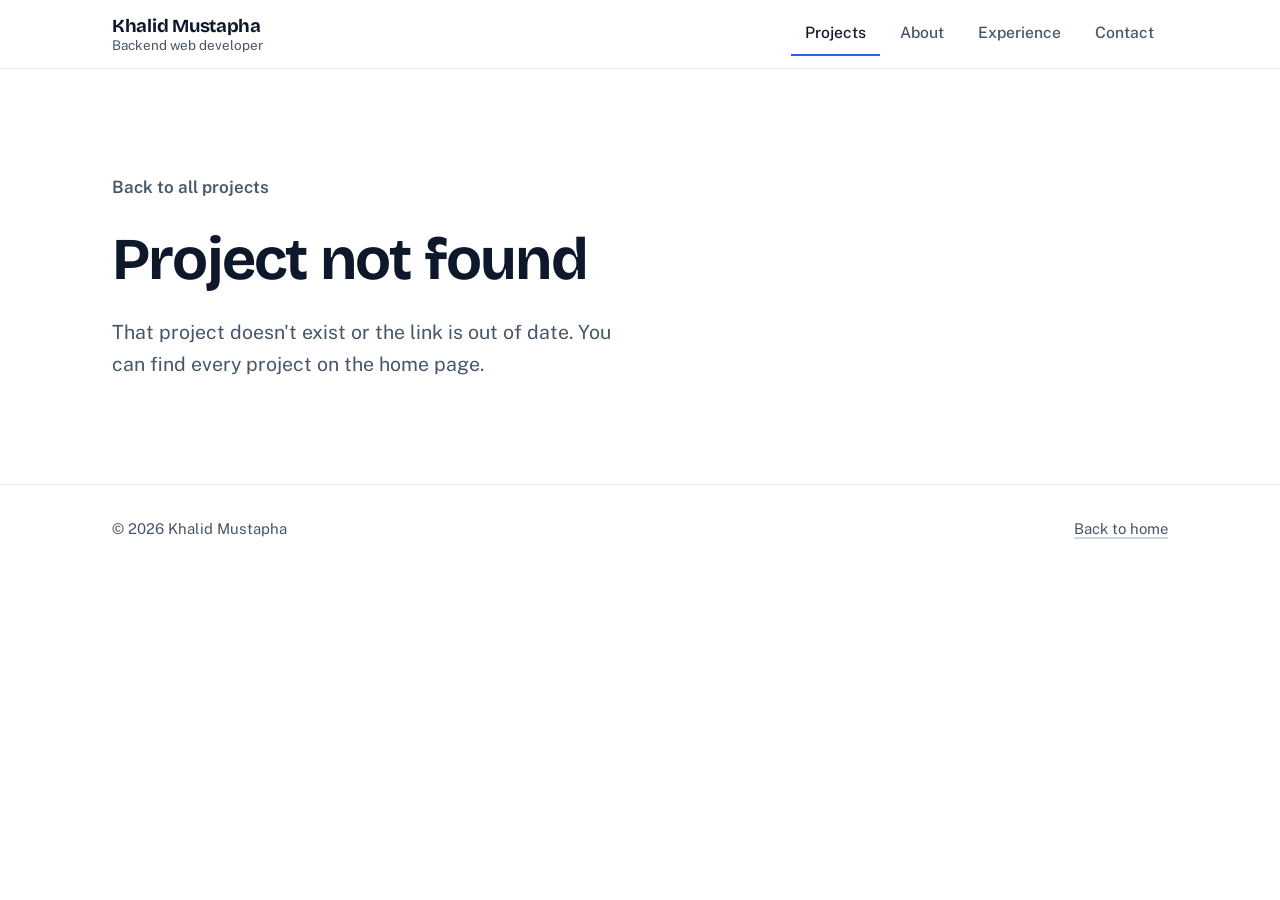
==== commit a587c6b0: "Switch to a neutral slate and blue colour theme White and slate surfaces with a single blue accent, " ====
--- a/portfolio-details.html
+++ b/portfolio-details.html
@@ -9,8 +9,8 @@
   <meta name="description" content="A project by Khalid Mustapha, backend web developer working with PHP, Laravel and MySQL.">
   <meta name="author" content="Khalid Mustapha">
   <meta name="robots" content="index, follow">
-  <meta name="theme-color" media="(prefers-color-scheme: light)" content="#f3f5f8">
-  <meta name="theme-color" media="(prefers-color-scheme: dark)" content="#0d1424">
+  <meta name="theme-color" media="(prefers-color-scheme: light)" content="#ffffff">
+  <meta name="theme-color" media="(prefers-color-scheme: dark)" content="#0b1220">
   <link rel="canonical" href="https://khalid-mustapha.netlify.app/">
 
   <meta property="og:type" content="website">
--- a/assets/css/site.css
+++ b/assets/css/site.css
@@ -17,18 +17,18 @@
 
 :root {
   color-scheme: light dark;
-  --paper: #f3f5f8;
-  --surface: #ffffff;
-  --ink: #13203a;
-  --ink-2: #4b5871;
-  --rule: #d3dae5;
-  --rule-strong: #aeb8c8;
-  --signal: #c2410c;
-  --signal-fill: #ea580c;
-  --btn-bg: #13203a;
+  --paper: #ffffff;
+  --surface: #f8fafc;
+  --ink: #0f172a;
+  --ink-2: #475569;
+  --rule: #e2e8f0;
+  --rule-strong: #cbd5e1;
+  --signal: #1d4ed8;
+  --signal-fill: #2563eb;
+  --btn-bg: #1d4ed8;
   --btn-ink: #ffffff;
-  --btn-hover: #21355c;
-  --focus: #c2410c;
+  --btn-hover: #1e40af;
+  --focus: #1d4ed8;
   --font-display: "Bricolage Grotesque", "Segoe UI", system-ui, sans-serif;
   --font-body: "Public Sans", "Segoe UI", system-ui, -apple-system, sans-serif;
   --maxw: 1120px;
@@ -38,18 +38,18 @@
 
 @media (prefers-color-scheme: dark) {
   :root {
-    --paper: #0d1424;
-    --surface: #141d31;
-    --ink: #e8edf6;
-    --ink-2: #a9b5ca;
-    --rule: #263149;
-    --rule-strong: #3d4b68;
-    --signal: #ff9a5c;
-    --signal-fill: #ff8a4c;
-    --btn-bg: #e8edf6;
-    --btn-ink: #0d1424;
-    --btn-hover: #ffffff;
-    --focus: #ff9a5c;
+    --paper: #0b1220;
+    --surface: #111a2e;
+    --ink: #e6ebf4;
+    --ink-2: #a3b0c5;
+    --rule: #1f2b44;
+    --rule-strong: #334562;
+    --signal: #7cb0ff;
+    --signal-fill: #60a5fa;
+    --btn-bg: #2563eb;
+    --btn-ink: #ffffff;
+    --btn-hover: #1d4ed8;
+    --focus: #7cb0ff;
   }
 }
 
@@ -409,8 +409,12 @@
 .hero-actions {
   display: flex;
   flex-wrap: wrap;
-  gap: 12px;
+  align-items: center;
+  gap: 14px 12px;
   margin-top: 34px;
+}
+.hero-actions .text-link {
+  margin-left: 10px;
 }
 .availability {
   display: flex;
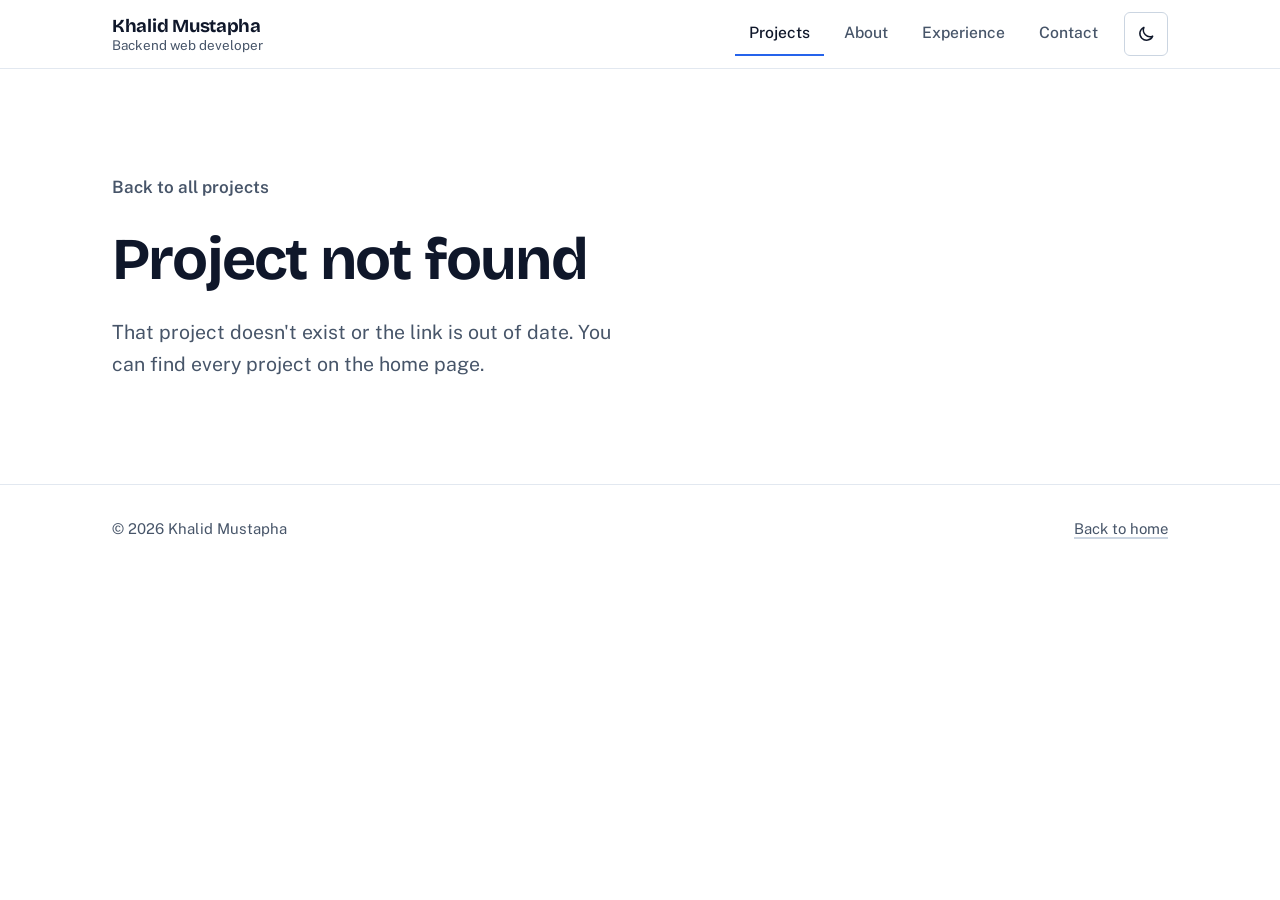
==== commit db9296fa: "Add an opt-in dark theme toggle Light stays the default regardless of system settings. A header butt" ====
--- a/portfolio-details.html
+++ b/portfolio-details.html
@@ -3,14 +3,13 @@
 <head>
   <meta charset="utf-8">
   <meta name="viewport" content="width=device-width, initial-scale=1">
-  <script>document.documentElement.className = "js";</script>
+  <script>document.documentElement.className = "js";try{if(localStorage.getItem("theme")==="dark")document.documentElement.setAttribute("data-theme","dark")}catch(e){}</script>
 
   <title>Project | Khalid Mustapha</title>
   <meta name="description" content="A project by Khalid Mustapha, backend web developer working with PHP, Laravel and MySQL.">
   <meta name="author" content="Khalid Mustapha">
   <meta name="robots" content="index, follow">
-  <meta name="theme-color" media="(prefers-color-scheme: light)" content="#ffffff">
-  <meta name="theme-color" media="(prefers-color-scheme: dark)" content="#0b1220">
+  <meta name="theme-color" content="#ffffff">
   <link rel="canonical" href="https://khalid-mustapha.netlify.app/">
 
   <meta property="og:type" content="website">
--- a/assets/css/site.css
+++ b/assets/css/site.css
@@ -16,7 +16,7 @@
 }
 
 :root {
-  color-scheme: light dark;
+  color-scheme: light;
   --paper: #ffffff;
   --surface: #f8fafc;
   --ink: #0f172a;
@@ -36,21 +36,21 @@
   --header-h: 68px;
 }
 
-@media (prefers-color-scheme: dark) {
-  :root {
-    --paper: #0b1220;
-    --surface: #111a2e;
-    --ink: #e6ebf4;
-    --ink-2: #a3b0c5;
-    --rule: #1f2b44;
-    --rule-strong: #334562;
-    --signal: #7cb0ff;
-    --signal-fill: #60a5fa;
-    --btn-bg: #2563eb;
-    --btn-ink: #ffffff;
-    --btn-hover: #1d4ed8;
-    --focus: #7cb0ff;
-  }
+/* Dark theme: opt-in via the header toggle; light is the default. */
+:root[data-theme="dark"] {
+  color-scheme: dark;
+  --paper: #0b1220;
+  --surface: #111a2e;
+  --ink: #e6ebf4;
+  --ink-2: #a3b0c5;
+  --rule: #1f2b44;
+  --rule-strong: #334562;
+  --signal: #7cb0ff;
+  --signal-fill: #60a5fa;
+  --btn-bg: #2563eb;
+  --btn-ink: #ffffff;
+  --btn-hover: #1d4ed8;
+  --focus: #7cb0ff;
 }
 
 *,
@@ -192,10 +192,42 @@
 .header-inner {
   display: flex;
   align-items: center;
-  justify-content: space-between;
-  gap: 20px;
+  justify-content: flex-end;
+  gap: 12px;
   min-height: var(--header-h);
 }
+.brand {
+  margin-right: auto;
+}
+.theme-toggle {
+  order: 1;
+  display: inline-flex;
+  align-items: center;
+  justify-content: center;
+  width: 44px;
+  height: 44px;
+  padding: 0;
+  border: 1.5px solid var(--rule-strong);
+  border-radius: 6px;
+  background: transparent;
+  color: var(--ink);
+  cursor: pointer;
+}
+.theme-toggle:hover {
+  border-color: var(--signal-fill);
+}
+.theme-toggle svg {
+  width: 20px;
+  height: 20px;
+  fill: none;
+  stroke: currentColor;
+  stroke-width: 1.8;
+  stroke-linecap: round;
+  stroke-linejoin: round;
+}
+.theme-toggle .i-sun { display: none; }
+:root[data-theme="dark"] .theme-toggle .i-sun { display: block; }
+:root[data-theme="dark"] .theme-toggle .i-moon { display: none; }
 .brand {
   display: flex;
   flex-direction: column;
@@ -282,6 +314,7 @@
 @media (max-width: 820px) {
   .js .nav-toggle {
     display: inline-flex;
+    order: 2;
   }
   .js .site-nav {
     display: none;
@@ -902,6 +935,7 @@
 @media print {
   .site-header,
   .nav-toggle,
+  .theme-toggle,
   .skip-link {
     display: none;
   }
